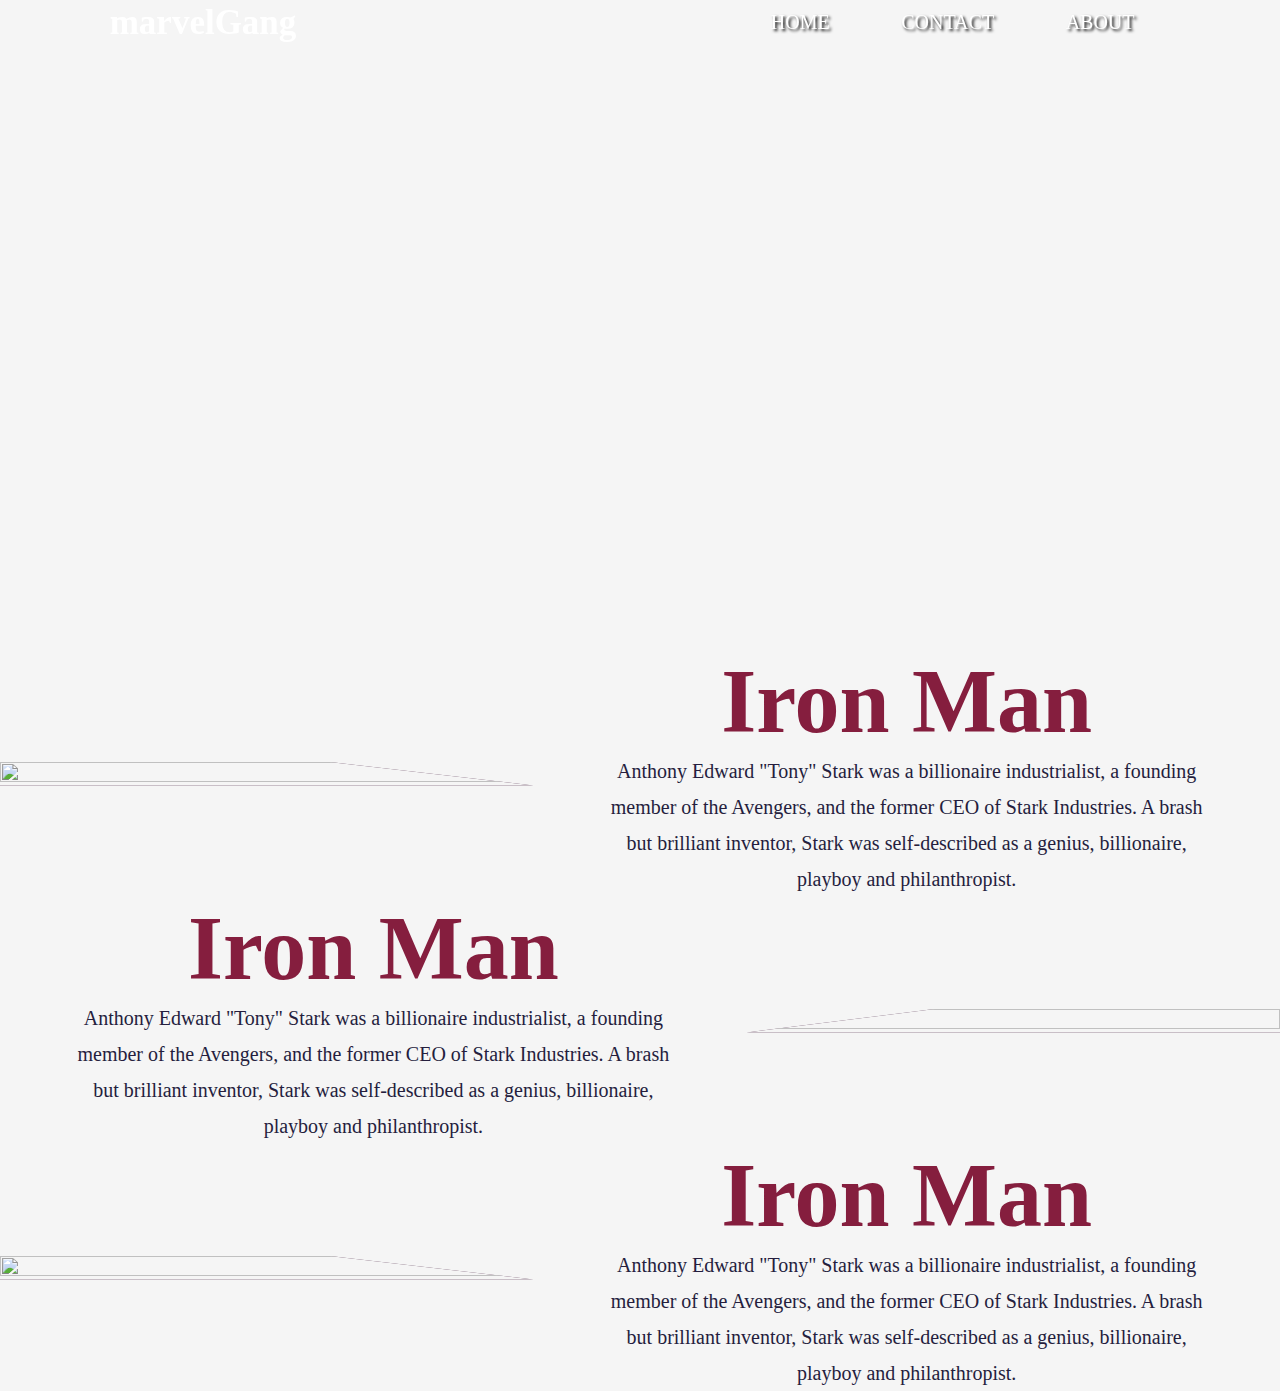
==== ironman.html @ 8d3371f6 "add files" ====
<!DOCTYPE html>
<html lang="en">
<head>
    <link rel='stylesheet' href='./ironman.css'>
    <meta charset="UTF-8">
    <meta name="viewport" content="width=device-width, initial-scale=1.0">
    <meta http-equiv="X-UA-Compatible" content="ie=edge">
    <title>Document</title>
</head>
<body>
  
    <header id='hh'>

        <div class='logo'>
            <h2>
                marvelGang
            </h2>
   
        </div>
        <div class="hidbut">
            <button type='button' onclick="onc()">=</button>
        </div>
        <div class='links' id='change'>
           <ul>
               <li><a href="#">Home</a></li>
               <li><a href="#">contact</a></li>
               <li><a href="#">about</a></li>
   
           </ul>
   
        </div>
   
       </header>
      
      
       <div class='middle'>
        
       </div>

      <div class="section">
       <div class="img">
        <img src="./images/iiii.jpg" alt="">
       </div> 

        <div class="text">
          <h2>
           Iron Man
          </h2>
          <p>
            Anthony Edward "Tony" Stark was a billionaire industrialist, a founding member of the Avengers, and the former CEO of Stark Industries. A brash but brilliant inventor, Stark was self-described as a genius, billionaire, playboy and philanthropist.
          </p>
        </div>
      </div>
      
      <div class="section">
        <div class="img">
         <img src="./images/iiii.jpg" alt="">
        </div> 
 
         <div class="text">
           <h2>
            Iron Man
           </h2>
           <p>
             Anthony Edward "Tony" Stark was a billionaire industrialist, a founding member of the Avengers, and the former CEO of Stark Industries. A brash but brilliant inventor, Stark was self-described as a genius, billionaire, playboy and philanthropist.
           </p>
         </div>
       </div>

       
      <div class="section">
        <div class="img">
         <img src="./images/iiii.jpg" alt="">
        </div> 
 
         <div class="text">
           <h2>
            Iron Man
           </h2>
           <p>
             Anthony Edward "Tony" Stark was a billionaire industrialist, a founding member of the Avengers, and the former CEO of Stark Industries. A brash but brilliant inventor, Stark was self-described as a genius, billionaire, playboy and philanthropist.
           </p>
         </div>
       </div>

        


       <script>
            function onc()
{
    var div = document.getElementById('change')
    if(div.className=='links')
   { div.className = 'changed'}
    else
    {div.className='links'}

}
window.addEventListener('resize',()=>{if(window.matchMedia('min-width:701px')){document.getElementById('change').className='links'}})
var div = document.getElementById('hh')

var prevScrollpos = window.pageYoffset;

    var pre = window.pageYOffset  
window.addEventListener('scroll', () => {
  if(screen.width > '701'){
  var currentScrollPos = window.pageYOffset;
  if ( currentScrollPos == 0) {
    div.style.backgroundColor ='transparent'
    document.getElementById('fo').style.backgroundColor='transparent'
  } else {
    div.style.backgroundColor ='#451e3e';
    document.getElementById('fo').style.backgroundColor='#451e3e'
  }}
  else
  { var currentScrollPos = window.pageYOffset
  if( currentScrollPos > 0)
  { document.getElementById('hh').style.backgroundColor='#451e3e'
  document.getElementById('fo').style.backgroundColor='#451e3e'
    /* 
  if(currentScrollPos > pre){
   document.getElementById('hh').style.height='90px'
   document.getElementById('hh').style.paddinTop +='10px'}
   else
   { 
    document.getElementById('hh').style.height='50px'
    document.getElementById('hh').style.alignItems='center'
   }
   pre = currentScrollPos
   
   
   remove comment incase of  scroll problem
   */
  }
   else{
   document.getElementById('hh').style.backgroundColor='transparent'
   document.getElementById('fo').style.backgroundColor='transparent'
  }
}})
            </script>
            
</body>
</html>
---- ironman.css ----
*{margin:0px ; padding:0px ; box-sizing:border-box}

body {background:whitesmoke; background-size:cover;background-position-x:center; background-position-y:-25vmax;animation:bgscroll 6s 1 forwards; background-repeat:repeat-y; 
    
    ; width:100vw; min-height:100vh; background-attachment: fixed;}

header {z-index:2000;position:fixed;margin:0px; top:0px;display:flex; justify-content: space-around; color:white ; width:100%;height:45px; align-items:center;}
header .logo h2 {font-size:35px;font-family:'Roboto';}
header .hidbut button{display:none; border:none;background:#051e3e; width:40px ; color:white; height:25px;margin-right:20px;font-size:30px;}
header .links {width:34%;}
header .links ul {display: flex; justify-content:space-around; list-style-type: none; padding-left:none;}
header .links ul li a {text-decoration: none; font-size:20px; width:100%; height:100%;color:white; text-transform: uppercase; text-shadow:2px 2px 3px black;font-family:'roboto'}

header .changed {width:100%;height:200px;}
header .changed ul {margin-top:5px;display: flex ;justify-content:space-around;flex-direction:column; list-style-type: none; width:100%; height:200px;}
header .changed ul li{width:100%;height:66.6%; background:rgba(101, 30, 62, 0.9) }
header .changed ul li a {text-decoration: none; font-size:20px;color:white; text-transform: uppercase; text-shadow:2px 2px 3px black; text-align:center; display:block; width:100%; height:100%;padding-top:15px; border-bottom:1px solid rgba(0,0,0,0.8); }

.middle { width:100%; height:650px; display:block; background:url('./images/asdfs.jpg'); background-size:cover; background-position: center; }




.section  {display:flex; flex-direction:row; width:100%;height:100% ; background:whitesmoke;opacity:1;margin:0px 0px; padding:0px 0px; align-items:center; justify-items:space-around; }
.section  .img {height:100%; width:50%;background:#451e3e ;-webkit-clip-path: polygon(0 0, 61% 0, 100% 100%, 0% 100%);
    clip-path: polygon(0 0, 61% 0, 100% 100%, 0% 100%);  }
.section  .img img {width:100% ; height:100%;opacity:1; background:whitesmoke;   }
.section  .text { display:flex;  flex-direction:column;  align-items:center; width:70%; height:50%;font-family:'roboto'}
.section  .text p { width:80%; text-align:center;line-height:4vh; font-size:20px;opacity:1;color:#251e3e; font-family:'roboto'}
.section  .text h2{font-size:10vh;color: #851e3e}

.section:nth-child(even){
    flex-direction:row-reverse;
}

.section:nth-child(even) .img{
    
    -webkit-clip-path: polygon(36% 0, 100% 0, 100% 100%, 0% 100%);
    clip-path: polygon(36% 0, 100% 0, 100% 100%, 0% 100%);
}

@media screen and (max-width:700px){
header .links {display:none;}
header .hidbut button{display:block;}
header { justify-content:space-between; flex-wrap:wrap;align-items:center;height:50px; }
header .logo h2 {font-size:40px;margin-left:10px;}
body {background-position-y:0px; background-attachment: scroll; overflow-x:hidden; background-size:100% 100vh; background-position-x: center;}
body{animation:none;}
}
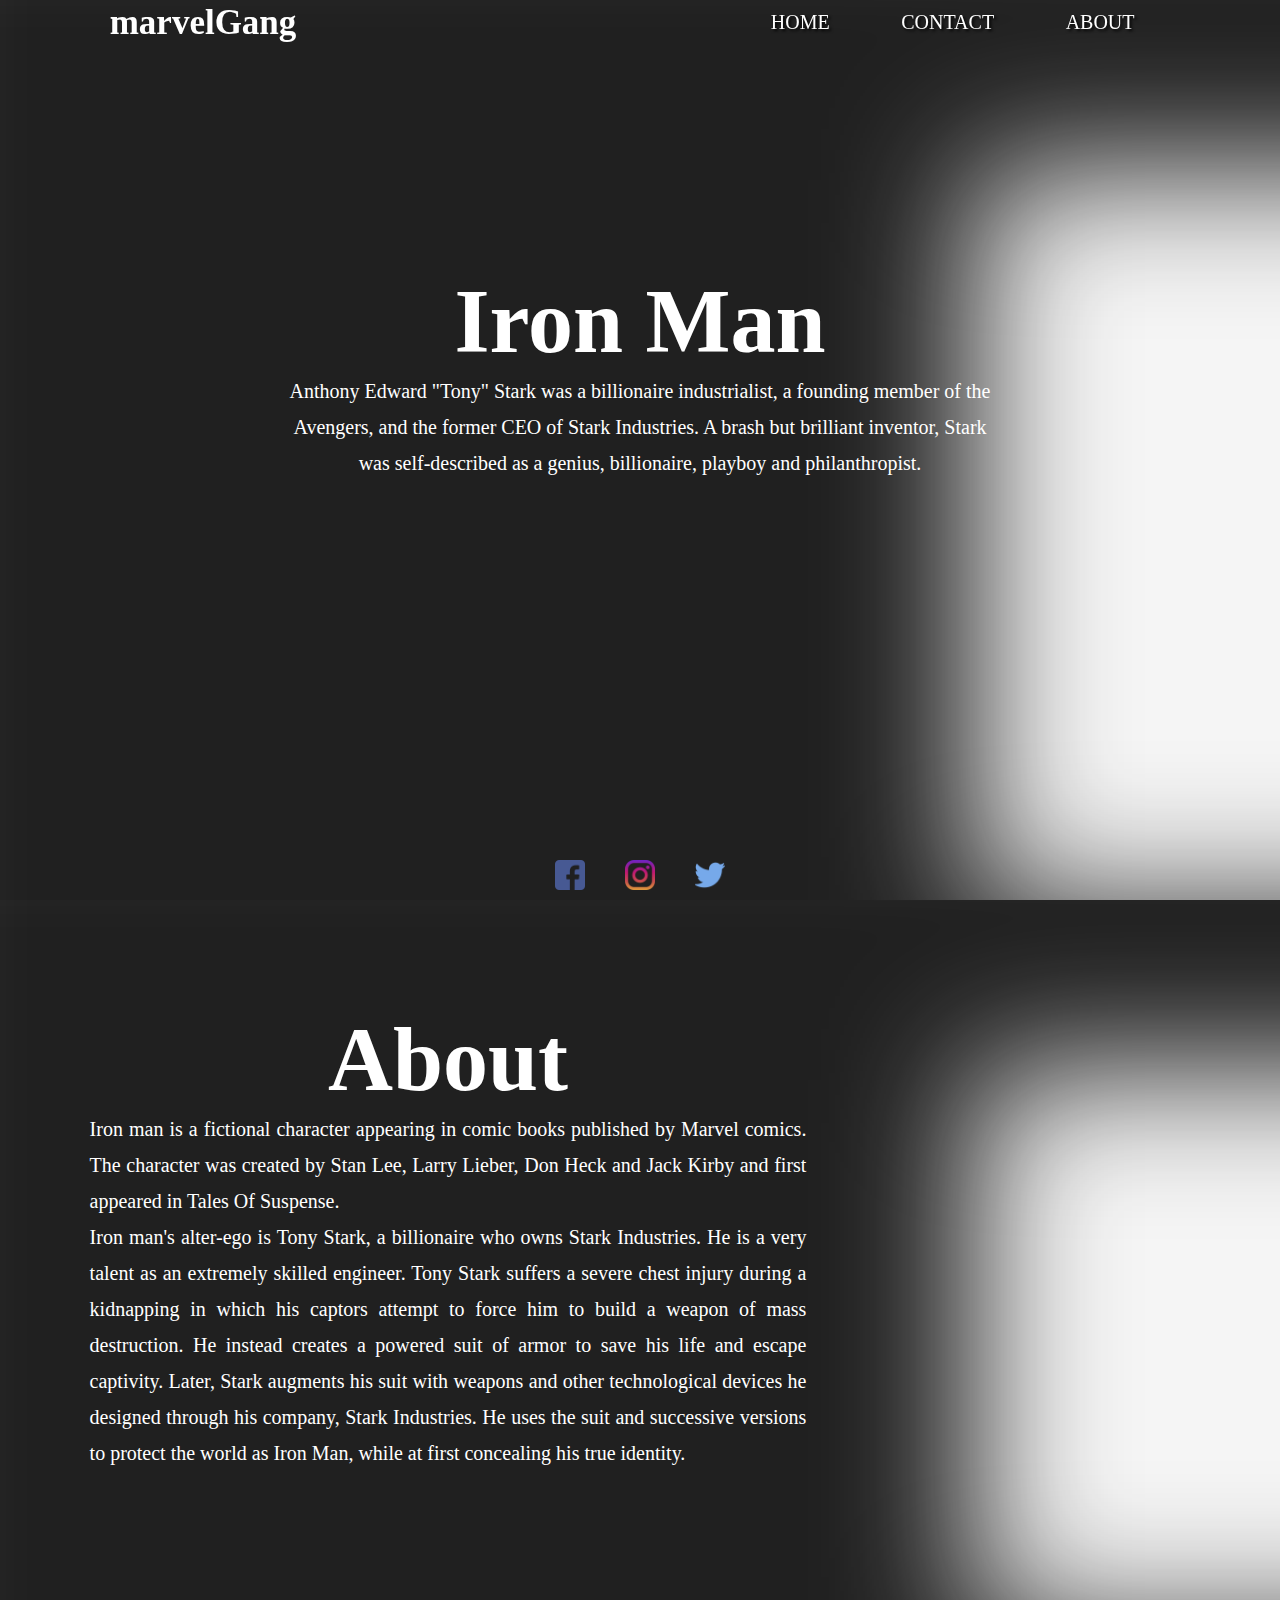
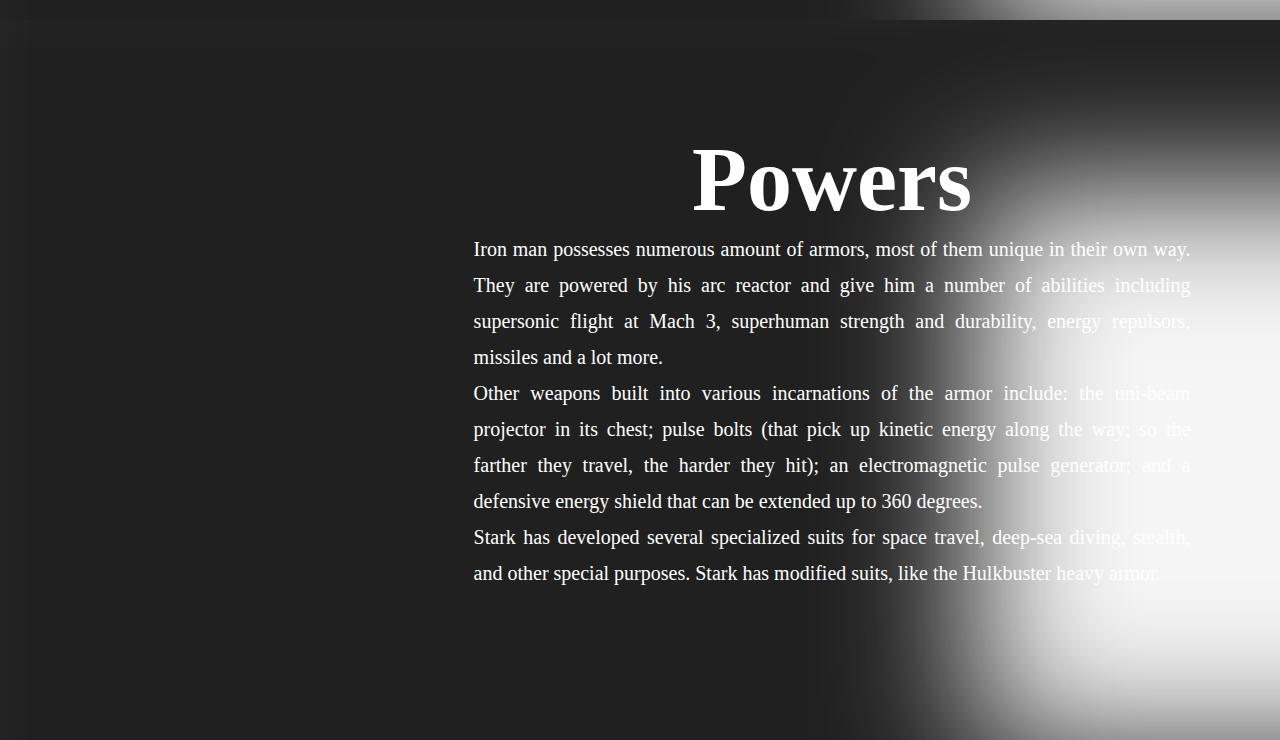
==== commit 7e0c749e: "uploaded ironman" ====
--- a/ironman.html
+++ b/ironman.html
@@ -12,7 +12,7 @@
     <header id='hh'>
 
         <div class='logo'>
-            <h2>
+         <h2>
                 marvelGang
             </h2>
    
@@ -22,7 +22,7 @@
         </div>
         <div class='links' id='change'>
            <ul>
-               <li><a href="#">Home</a></li>
+               <li><a href="index.html">Home</a></li>
                <li><a href="#">contact</a></li>
                <li><a href="#">about</a></li>
    
@@ -32,17 +32,15 @@
    
        </header>
       
-      
-       <div class='middle'>
-        
-       </div>
+    
+    
 
-      <div class="section">
-       <div class="img">
+      <div class="section headthough">
+       <!--<div class="img">
         <img src="./images/iiii.jpg" alt="">
-       </div> 
-
-        <div class="text">
+       </div>--> 
+     
+     <div class="text">
           <h2>
            Iron Man
           </h2>
@@ -50,42 +48,51 @@
             Anthony Edward "Tony" Stark was a billionaire industrialist, a founding member of the Avengers, and the former CEO of Stark Industries. A brash but brilliant inventor, Stark was self-described as a genius, billionaire, playboy and philanthropist.
           </p>
         </div>
+
+        <div class='foot' id='fo'>
+          <img src='./images/facebook.png'>
+          <img src='./images/instagram.png'>
+          <img src='./images/twitter.png'>
+          </div>
       </div>
       
-      <div class="section">
-        <div class="img">
+  <div class="section">
+        <!--<div class="img">
          <img src="./images/iiii.jpg" alt="">
-        </div> 
+        </div> -->
  
          <div class="text">
            <h2>
-            Iron Man
+           About
            </h2>
-           <p>
-             Anthony Edward "Tony" Stark was a billionaire industrialist, a founding member of the Avengers, and the former CEO of Stark Industries. A brash but brilliant inventor, Stark was self-described as a genius, billionaire, playboy and philanthropist.
+           <p style='text-align:justify;'>
+            Iron man is a fictional character appearing in comic books published by Marvel comics. The character was created by Stan Lee, Larry Lieber, Don Heck and Jack Kirby and first appeared in Tales Of Suspense.<br>
+            Iron man's alter-ego is Tony Stark, a billionaire who owns Stark Industries. He is a very talent as an extremely skilled engineer. Tony Stark suffers a severe chest injury during a kidnapping in which his captors attempt to force him to build a weapon of mass destruction. He instead creates a powered suit of armor to save his life and escape captivity. Later, Stark augments his suit with weapons and other technological devices he designed through his company, Stark Industries. He uses the suit and successive versions to protect the world as Iron Man, while at first concealing his true identity.<br>
            </p>
          </div>
        </div>
 
        
       <div class="section">
-        <div class="img">
+       <!-- <div class="img">
          <img src="./images/iiii.jpg" alt="">
-        </div> 
+        </div> -->
  
          <div class="text">
            <h2>
-            Iron Man
+            Powers
            </h2>
-           <p>
-             Anthony Edward "Tony" Stark was a billionaire industrialist, a founding member of the Avengers, and the former CEO of Stark Industries. A brash but brilliant inventor, Stark was self-described as a genius, billionaire, playboy and philanthropist.
+           <p style='text-align:justify;'>
+            Iron man possesses numerous amount of armors, most of them unique in their own way. They are powered by his arc reactor and give him a number of abilities including supersonic flight at Mach 3, superhuman strength and durability, energy repulsors, missiles and a lot more.<br>
+            Other weapons built into various incarnations of the armor include: the uni-beam projector in its chest; pulse bolts (that pick up kinetic energy along the way; so the farther they travel, the harder they hit); an electromagnetic pulse generator; and a defensive energy shield that can be extended up to 360 degrees. <br>
+            Stark has developed several specialized suits for space travel, deep-sea diving, stealth, and other special purposes. Stark has modified suits, like the Hulkbuster heavy armor.<br>
            </p>
          </div>
        </div>
 
-        
+      
 
-
+      
        <script>
             function onc()
 {
--- a/ironman.css
+++ b/ironman.css
@@ -1,7 +1,7 @@
 
 *{margin:0px ; padding:0px ; box-sizing:border-box}
 
-body {background:whitesmoke; background-size:cover;background-position-x:center; background-position-y:-25vmax;animation:bgscroll 6s 1 forwards; background-repeat:repeat-y; 
+body {background:whitesmoke; background-size:cover;background-position-x:center; background-position-y:-25vmax;animation:bgscroll 6s 1 forwards; background-repeat:repeat-y; overflow-x:hidden;
     
     ; width:100vw; min-height:100vh; background-attachment: fixed;}
 
@@ -17,19 +17,28 @@
 header .changed ul li{width:100%;height:66.6%; background:rgba(101, 30, 62, 0.9) }
 header .changed ul li a {text-decoration: none; font-size:20px;color:white; text-transform: uppercase; text-shadow:2px 2px 3px black; text-align:center; display:block; width:100%; height:100%;padding-top:15px; border-bottom:1px solid rgba(0,0,0,0.8); }
 
-.middle { width:100%; height:650px; display:block; background:url('./images/asdfs.jpg'); background-size:cover; background-position: center; }
 
 
 
 
-.section  {display:flex; flex-direction:row; width:100%;height:100% ; background:whitesmoke;opacity:1;margin:0px 0px; padding:0px 0px; align-items:center; justify-items:space-around; }
+.section  {display:flex; flex-direction:row; width:100vw;height:80vh ; background:url(./images/thanos-vs-avengers-artwork.jpg); background-repeat:no-repeat; background-size:cover;opacity:1;margin:0px 0px; padding:0px 0px; align-items:center; justify-items:space-around; -webkit-box-shadow: inset 60vw 10vh 141px 80px rgba(0,0,0,0.8);
+    -moz-box-shadow:inset 60vw 32px 141px 80px rgba(0,0,0,0.8);
+    box-shadow: inset 70vw 10vh 141px 80px rgba(0,0,0,0.87); background-position-x:right; position:relative;}
+
+.headthough {height:100vh;width:100%;}
 .section  .img {height:100%; width:50%;background:#451e3e ;-webkit-clip-path: polygon(0 0, 61% 0, 100% 100%, 0% 100%);
     clip-path: polygon(0 0, 61% 0, 100% 100%, 0% 100%);  }
 .section  .img img {width:100% ; height:100%;opacity:1; background:whitesmoke;   }
-.section  .text { display:flex;  flex-direction:column;  align-items:center; width:70%; height:50%;font-family:'roboto'}
-.section  .text p { width:80%; text-align:center;line-height:4vh; font-size:20px;opacity:1;color:#251e3e; font-family:'roboto'}
-.section  .text h2{font-size:10vh;color: #851e3e}
+.section  .text { display:flex;  flex-direction:column;  align-items:center; width:70%; height:50%;font-family:'roboto';position:absolute; top:50%;  transform:translate(0%,-70%);}
+.section  .text p { width:80%; text-align:center;line-height:4vh; font-size:20px;opacity:1;color:white; font-family:'roboto'}
+.section  .text h2{font-size:10vh;color: white}
+.headthough .text{position:absolute ; top:50%; left:50%; transform:translate(-50%,-40%);}
+.headthough .text h2 {animation:floatt 4s infinite;}
+.headthough .text p {animation:floatt 4s infinite;}
 
+ .foot {position:absolute; bottom:0px; width:100vw; display:flex; justify-content:center; position:fixed;z-index:9900;}
+ .foot img{width:30px;margin:10px 20px; animation:floatt 2s infinite;}
+ .foot img:hover{animation:rotate 1s infinite;}
 .section:nth-child(even){
     flex-direction:row-reverse;
 }
@@ -39,7 +48,32 @@
     -webkit-clip-path: polygon(36% 0, 100% 0, 100% 100%, 0% 100%);
     clip-path: polygon(36% 0, 100% 0, 100% 100%, 0% 100%);
 }
+@keyframes bgscroll
+{   0% {background-position-y : -10vmax;}
+    
+    50% {background-position-y:-40vmax;}
+    
+    90% {background-position-y:-25vmax;}
+}
 
+@keyframes rotate{
+    50%{
+        transform:rotate(20deg)
+    }
+}
+
+@keyframes floatt{
+    50%{
+        transform:translate(0%,6%)
+    }
+}
+
+@media screen and (max-width:1222px) {
+    
+    .section  .text p {width:80%; text-align:center; line-height:2.7vh; font-size:2.6vw;opacity:1;color:white; font-family:'roboto'}
+    .section .text {width:85%}
+    
+}
 @media screen and (max-width:700px){
 header .links {display:none;}
 header .hidbut button{display:block;}
@@ -47,4 +81,12 @@
 header .logo h2 {font-size:40px;margin-left:10px;}
 body {background-position-y:0px; background-attachment: scroll; overflow-x:hidden; background-size:100% 100vh; background-position-x: center;}
 body{animation:none;}
-}+.section {display:inline-block; width:100%; height:auto;}
+.section .text { width:100%; position:static; transform:translate(0,0) ; top:0 ; left:10; margin:40px 0px }
+.headthough {height:100vh;}
+.headthough .text{position:absolute ; top:50%; left:50%; transform:translate(-50%,-40%);}
+.section  .text p {width:80%; text-align:center; line-height:3vh; font-size:18px;opacity:1;color:white; font-family:'roboto'}
+.section .text h2 {font-size:7vh}
+}
+
+
